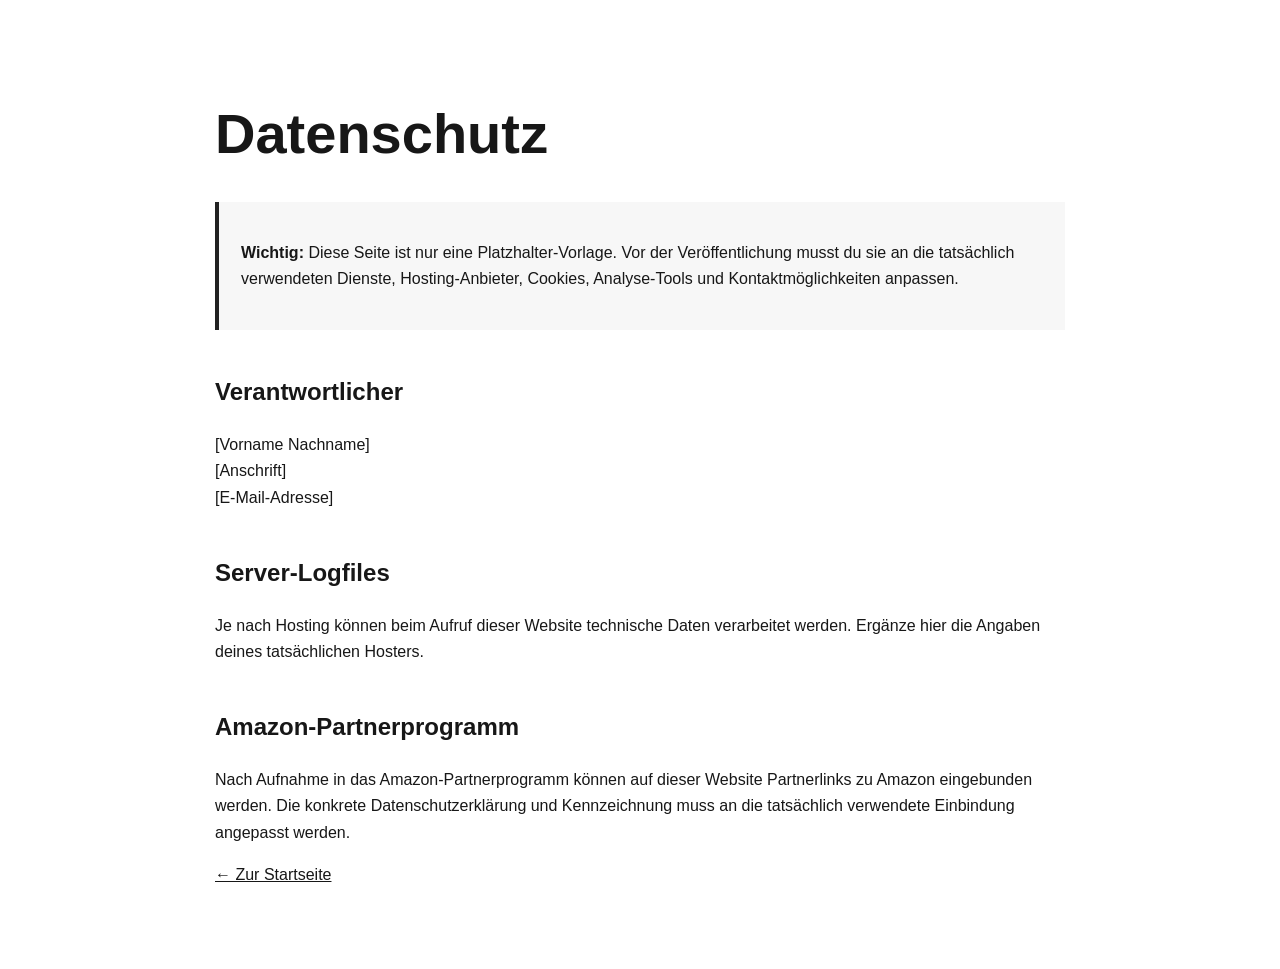
==== datenschutz.html @ d562705c "Add files via upload" ====
<!doctype html><html lang="de"><head><meta charset="utf-8"><meta name="viewport" content="width=device-width, initial-scale=1"><title>Datenschutz | DeskCheck</title><link rel="stylesheet" href="style.css"></head><body><main class="wrap article"><h1>Datenschutz</h1><div class="notice"><p><strong>Wichtig:</strong> Diese Seite ist nur eine Platzhalter-Vorlage. Vor der Veröffentlichung musst du sie an die tatsächlich verwendeten Dienste, Hosting-Anbieter, Cookies, Analyse-Tools und Kontaktmöglichkeiten anpassen.</p></div><h2>Verantwortlicher</h2><p>[Vorname Nachname]<br>[Anschrift]<br>[E-Mail-Adresse]</p><h2>Server-Logfiles</h2><p>Je nach Hosting können beim Aufruf dieser Website technische Daten verarbeitet werden. Ergänze hier die Angaben deines tatsächlichen Hosters.</p><h2>Amazon-Partnerprogramm</h2><p>Nach Aufnahme in das Amazon-Partnerprogramm können auf dieser Website Partnerlinks zu Amazon eingebunden werden. Die konkrete Datenschutzerklärung und Kennzeichnung muss an die tatsächlich verwendete Einbindung angepasst werden.</p><p><a href="index.html">← Zur Startseite</a></p></main></body></html>
---- style.css ----
*{box-sizing:border-box}body{margin:0;font-family:Arial,Helvetica,sans-serif;color:#171717;background:#fff;line-height:1.65}a{color:inherit}.wrap{width:min(1080px,92%);margin:auto}.nav{min-height:72px;display:flex;align-items:center;justify-content:space-between;gap:24px;border-bottom:1px solid #eee}.logo{text-decoration:none;font-weight:800;font-size:22px}.nav nav{display:flex;gap:20px;flex-wrap:wrap}.nav nav a{font-size:14px;text-decoration:none}.hero{padding:90px 0 85px;background:#f5f5f2}.eyebrow{font-size:12px;letter-spacing:.16em;font-weight:700}.hero h1{font-size:clamp(38px,6vw,70px);line-height:1.05;max-width:760px;margin:12px 0 20px}.lead{font-size:19px;max-width:720px;color:#555}.button{display:inline-block;margin-top:18px;padding:13px 20px;background:#171717;color:#fff;text-decoration:none;border-radius:7px}.section{padding:65px 0}.grid{display:grid;grid-template-columns:repeat(3,1fr);gap:18px}.card{border:1px solid #e4e4e4;border-radius:12px;padding:25px;text-decoration:none}.card:hover{transform:translateY(-2px)}.icon{font-weight:800;color:#777;font-size:12px}.card h3{margin:8px 0}.card p{color:#666;margin:0}.notice{background:#f7f7f7;border-left:4px solid #222;padding:22px;margin:30px 0}.article{padding:65px 0;max-width:850px}.article h1{font-size:clamp(36px,5vw,56px);line-height:1.1}.article h2{margin-top:42px}.article table{width:100%;border-collapse:collapse;margin:25px 0}.article th,.article td{text-align:left;padding:12px;border-bottom:1px solid #ddd}.footer{padding:35px 0;display:flex;justify-content:space-between;gap:30px;border-top:1px solid #eee;color:#666}.footer a{margin-left:18px}@media(max-width:760px){.nav{align-items:flex-start;padding:18px 0;flex-direction:column}.grid{grid-template-columns:1fr}.hero{padding:60px 0}.footer{flex-direction:column}.footer a{margin:0 18px 0 0}}
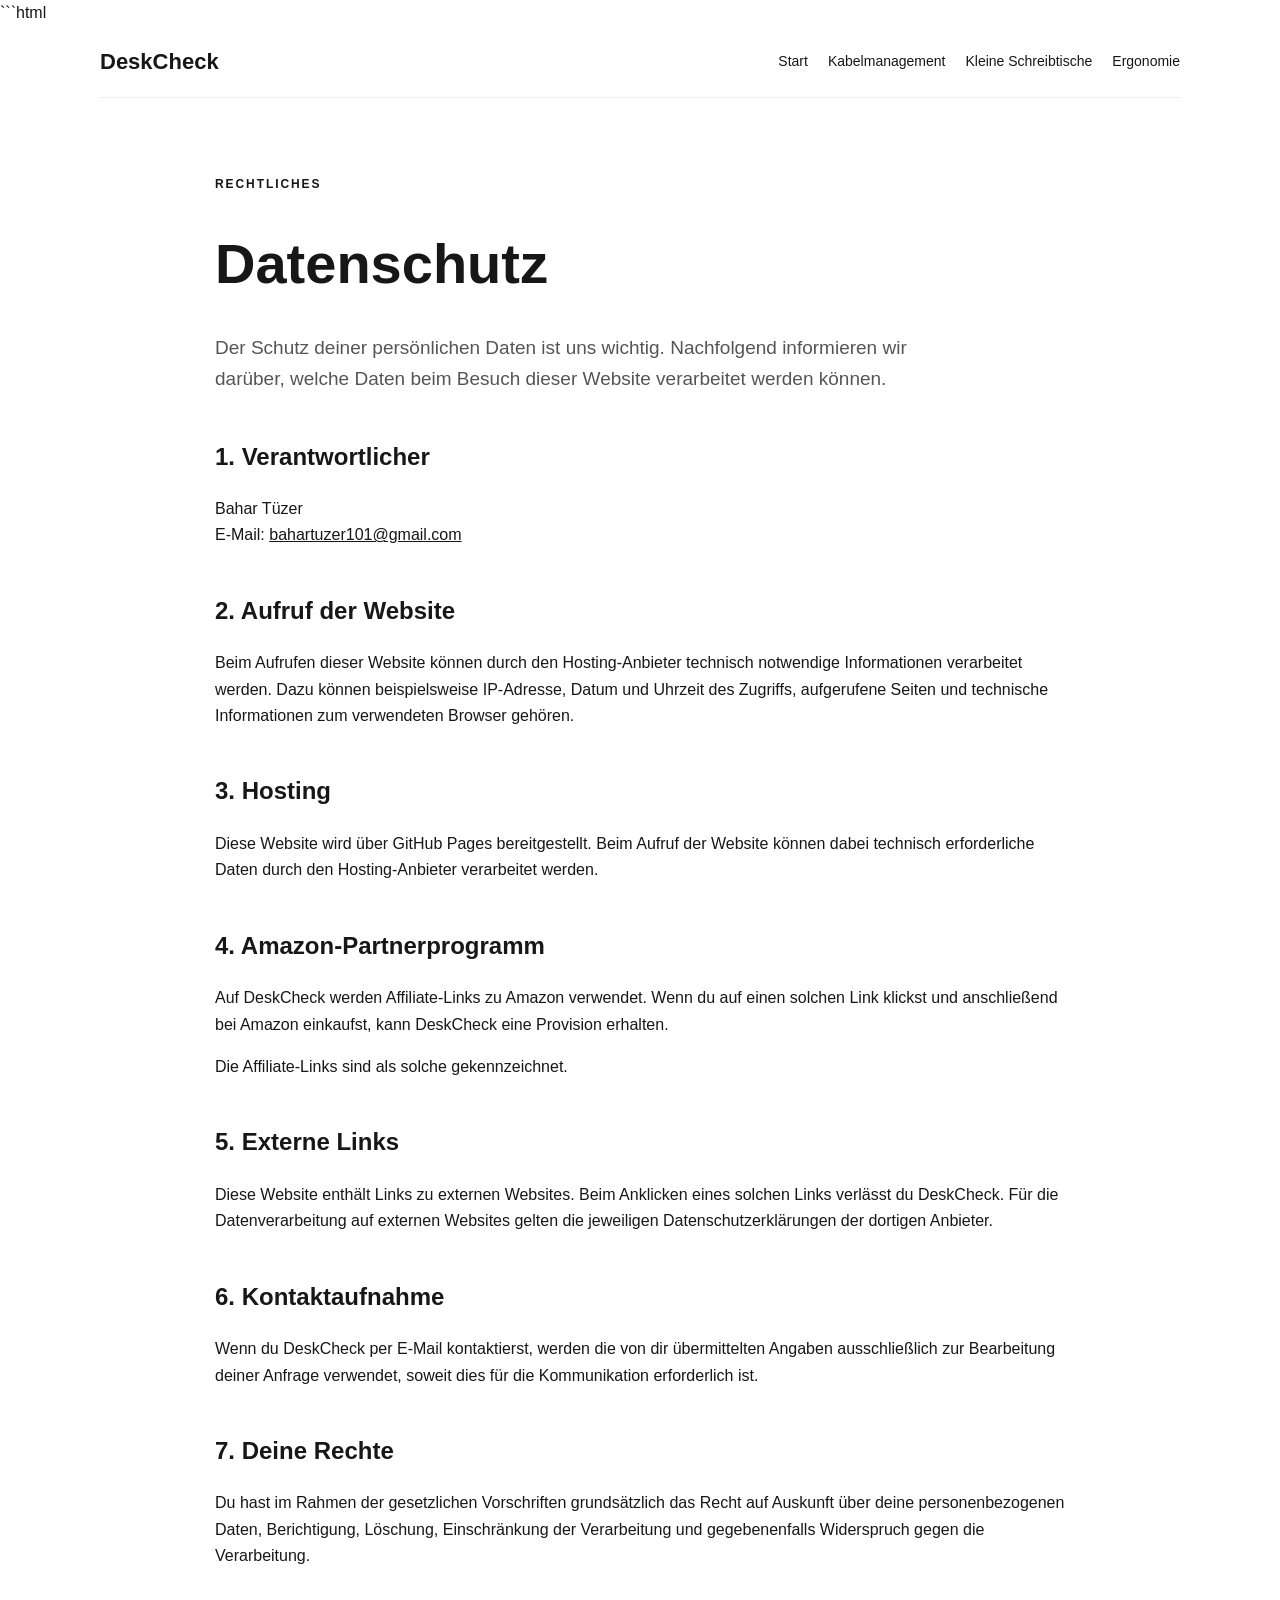
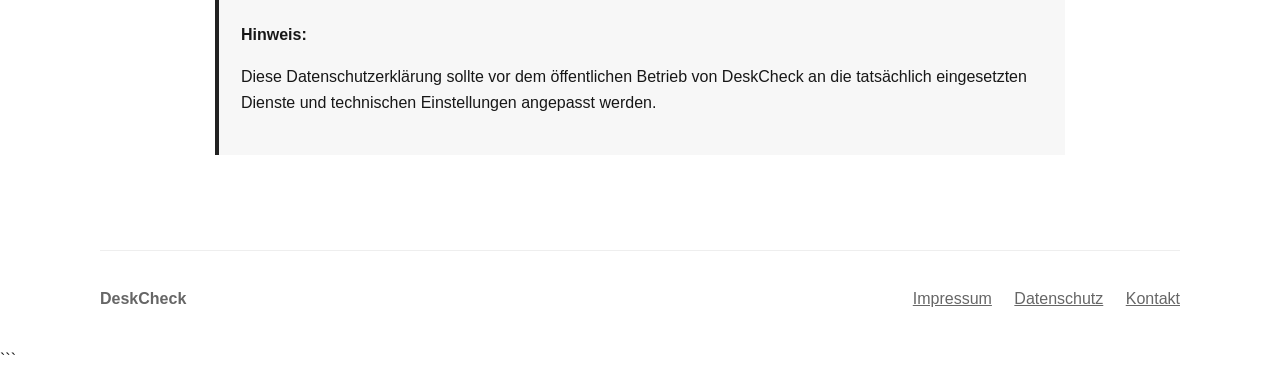
==== commit f6ba2fe8: "Update datenschutz.html" ====
--- a/datenschutz.html
+++ b/datenschutz.html
@@ -1 +1,156 @@
-<!doctype html><html lang="de"><head><meta charset="utf-8"><meta name="viewport" content="width=device-width, initial-scale=1"><title>Datenschutz | DeskCheck</title><link rel="stylesheet" href="style.css"></head><body><main class="wrap article"><h1>Datenschutz</h1><div class="notice"><p><strong>Wichtig:</strong> Diese Seite ist nur eine Platzhalter-Vorlage. Vor der Veröffentlichung musst du sie an die tatsächlich verwendeten Dienste, Hosting-Anbieter, Cookies, Analyse-Tools und Kontaktmöglichkeiten anpassen.</p></div><h2>Verantwortlicher</h2><p>[Vorname Nachname]<br>[Anschrift]<br>[E-Mail-Adresse]</p><h2>Server-Logfiles</h2><p>Je nach Hosting können beim Aufruf dieser Website technische Daten verarbeitet werden. Ergänze hier die Angaben deines tatsächlichen Hosters.</p><h2>Amazon-Partnerprogramm</h2><p>Nach Aufnahme in das Amazon-Partnerprogramm können auf dieser Website Partnerlinks zu Amazon eingebunden werden. Die konkrete Datenschutzerklärung und Kennzeichnung muss an die tatsächlich verwendete Einbindung angepasst werden.</p><p><a href="index.html">← Zur Startseite</a></p></main></body></html>+```html
+<!doctype html>
+<html lang="de">
+
+<head>
+<meta charset="utf-8">
+<meta name="viewport" content="width=device-width, initial-scale=1">
+
+<title>Datenschutz | DeskCheck</title>
+
+<meta name="description" content="Datenschutzerklärung von DeskCheck.">
+
+<link rel="stylesheet" href="style.css">
+</head>
+
+<body>
+
+<header>
+  <div class="wrap nav">
+
+    <a class="logo" href="index.html">DeskCheck</a>
+
+    <nav>
+      <a href="index.html">Start</a>
+      <a href="kabelmanagement.html">Kabelmanagement</a>
+      <a href="kleiner-schreibtisch.html">Kleine Schreibtische</a>
+      <a href="ergonomie.html">Ergonomie</a>
+    </nav>
+
+  </div>
+</header>
+
+
+<main class="wrap article">
+
+  <p class="eyebrow">RECHTLICHES</p>
+
+  <h1>Datenschutz</h1>
+
+  <p class="lead">
+    Der Schutz deiner persönlichen Daten ist uns wichtig.
+    Nachfolgend informieren wir darüber, welche Daten beim Besuch
+    dieser Website verarbeitet werden können.
+  </p>
+
+
+  <h2>1. Verantwortlicher</h2>
+
+  <p>
+    Bahar Tüzer<br>
+    E-Mail:
+    <a href="mailto:bahartuzer101@gmail.com">
+      bahartuzer101@gmail.com
+    </a>
+  </p>
+
+
+  <h2>2. Aufruf der Website</h2>
+
+  <p>
+    Beim Aufrufen dieser Website können durch den Hosting-Anbieter
+    technisch notwendige Informationen verarbeitet werden.
+    Dazu können beispielsweise IP-Adresse, Datum und Uhrzeit des
+    Zugriffs, aufgerufene Seiten und technische Informationen zum
+    verwendeten Browser gehören.
+  </p>
+
+
+  <h2>3. Hosting</h2>
+
+  <p>
+    Diese Website wird über GitHub Pages bereitgestellt.
+    Beim Aufruf der Website können dabei technisch erforderliche
+    Daten durch den Hosting-Anbieter verarbeitet werden.
+  </p>
+
+
+  <h2>4. Amazon-Partnerprogramm</h2>
+
+  <p>
+    Auf DeskCheck werden Affiliate-Links zu Amazon verwendet.
+    Wenn du auf einen solchen Link klickst und anschließend bei
+    Amazon einkaufst, kann DeskCheck eine Provision erhalten.
+  </p>
+
+  <p>
+    Die Affiliate-Links sind als solche gekennzeichnet.
+  </p>
+
+
+  <h2>5. Externe Links</h2>
+
+  <p>
+    Diese Website enthält Links zu externen Websites.
+    Beim Anklicken eines solchen Links verlässt du DeskCheck.
+    Für die Datenverarbeitung auf externen Websites gelten die
+    jeweiligen Datenschutzerklärungen der dortigen Anbieter.
+  </p>
+
+
+  <h2>6. Kontaktaufnahme</h2>
+
+  <p>
+    Wenn du DeskCheck per E-Mail kontaktierst, werden die von dir
+    übermittelten Angaben ausschließlich zur Bearbeitung deiner
+    Anfrage verwendet, soweit dies für die Kommunikation erforderlich ist.
+  </p>
+
+
+  <h2>7. Deine Rechte</h2>
+
+  <p>
+    Du hast im Rahmen der gesetzlichen Vorschriften grundsätzlich
+    das Recht auf Auskunft über deine personenbezogenen Daten,
+    Berichtigung, Löschung, Einschränkung der Verarbeitung und
+    gegebenenfalls Widerspruch gegen die Verarbeitung.
+  </p>
+
+
+  <div class="notice">
+
+    <strong>Hinweis:</strong>
+
+    <p>
+      Diese Datenschutzerklärung sollte vor dem öffentlichen Betrieb
+      von DeskCheck an die tatsächlich eingesetzten Dienste und
+      technischen Einstellungen angepasst werden.
+    </p>
+
+  </div>
+
+</main>
+
+
+<footer>
+
+  <div class="wrap footer">
+
+    <div>
+      <strong>DeskCheck</strong>
+    </div>
+
+    <div>
+      <a href="impressum.html">Impressum</a>
+      <a href="datenschutz.html">Datenschutz</a>
+      <a href="kontakt.html">Kontakt</a>
+    </div>
+
+  </div>
+
+</footer>
+
+
+</body>
+</html>
+```
--- a/style.css
+++ b/style.css
@@ -1 +1,52 @@
-*{box-sizing:border-box}body{margin:0;font-family:Arial,Helvetica,sans-serif;color:#171717;background:#fff;line-height:1.65}a{color:inherit}.wrap{width:min(1080px,92%);margin:auto}.nav{min-height:72px;display:flex;align-items:center;justify-content:space-between;gap:24px;border-bottom:1px solid #eee}.logo{text-decoration:none;font-weight:800;font-size:22px}.nav nav{display:flex;gap:20px;flex-wrap:wrap}.nav nav a{font-size:14px;text-decoration:none}.hero{padding:90px 0 85px;background:#f5f5f2}.eyebrow{font-size:12px;letter-spacing:.16em;font-weight:700}.hero h1{font-size:clamp(38px,6vw,70px);line-height:1.05;max-width:760px;margin:12px 0 20px}.lead{font-size:19px;max-width:720px;color:#555}.button{display:inline-block;margin-top:18px;padding:13px 20px;background:#171717;color:#fff;text-decoration:none;border-radius:7px}.section{padding:65px 0}.grid{display:grid;grid-template-columns:repeat(3,1fr);gap:18px}.card{border:1px solid #e4e4e4;border-radius:12px;padding:25px;text-decoration:none}.card:hover{transform:translateY(-2px)}.icon{font-weight:800;color:#777;font-size:12px}.card h3{margin:8px 0}.card p{color:#666;margin:0}.notice{background:#f7f7f7;border-left:4px solid #222;padding:22px;margin:30px 0}.article{padding:65px 0;max-width:850px}.article h1{font-size:clamp(36px,5vw,56px);line-height:1.1}.article h2{margin-top:42px}.article table{width:100%;border-collapse:collapse;margin:25px 0}.article th,.article td{text-align:left;padding:12px;border-bottom:1px solid #ddd}.footer{padding:35px 0;display:flex;justify-content:space-between;gap:30px;border-top:1px solid #eee;color:#666}.footer a{margin-left:18px}@media(max-width:760px){.nav{align-items:flex-start;padding:18px 0;flex-direction:column}.grid{grid-template-columns:1fr}.hero{padding:60px 0}.footer{flex-direction:column}.footer a{margin:0 18px 0 0}}+*{box-sizing:border-box}body{margin:0;font-family:Arial,Helvetica,sans-serif;color:#171717;background:#fff;line-height:1.65}a{color:inherit}.wrap{width:min(1080px,92%);margin:auto}.nav{min-height:72px;display:flex;align-items:center;justify-content:space-between;gap:24px;border-bottom:1px solid #eee}.logo{text-decoration:none;font-weight:800;font-size:22px}.nav nav{display:flex;gap:20px;flex-wrap:wrap}.nav nav a{font-size:14px;text-decoration:none}.hero{padding:90px 0 85px;background:#f5f5f2}.eyebrow{font-size:12px;letter-spacing:.16em;font-weight:700}.hero h1{font-size:clamp(38px,6vw,70px);line-height:1.05;max-width:760px;margin:12px 0 20px}.lead{font-size:19px;max-width:720px;color:#555}.button{display:inline-block;margin-top:18px;padding:13px 20px;background:#171717;color:#fff;text-decoration:none;border-radius:7px}.section{padding:65px 0}.grid{display:grid;grid-template-columns:repeat(3,1fr);gap:18px}.card{border:1px solid #e4e4e4;border-radius:12px;padding:25px;text-decoration:none}.card:hover{transform:translateY(-2px)}.icon{font-weight:800;color:#777;font-size:12px}.card h3{margin:8px 0}.card p{color:#666;margin:0}.notice{background:#f7f7f7;border-left:4px solid #222;padding:22px;margin:30px 0}.article{padding:65px 0;max-width:850px}.article h1{font-size:clamp(36px,5vw,56px);line-height:1.1}.article h2{margin-top:42px}.article table{width:100%;border-collapse:collapse;margin:25px 0}.article th,.article td{text-align:left;padding:12px;border-bottom:1px solid #ddd}.footer{padding:35px 0;display:flex;justify-content:space-between;gap:30px;border-top:1px solid #eee;color:#666}.footer a{margin-left:18px}@media(max-width:760px){.nav{align-items:flex-start;padding:18px 0;flex-direction:column}.grid{grid-template-columns:1fr}.hero{padding:60px 0}.footer{flex-direction:column}.footer a{margin:0 18px 0 0}}
+.product-card{
+  border:1px solid #e4e4e4;
+  border-radius:14px;
+  padding:24px;
+  margin:35px 0;
+  background:#fff;
+  max-width:520px;
+  box-shadow:0 4px 15px rgba(0,0,0,.05);
+}
+
+.product-card h3{
+  margin:20px 0 8px;
+  font-size:22px;
+}
+
+.product-card p{
+  color:#555;
+}
+
+.product-card > a{
+  display:inline-block;
+  margin-top:8px;
+  padding:11px 16px;
+  background:#171717;
+  color:#fff;
+  text-decoration:none;
+  border-radius:7px;
+}
+
+.product-card > a:hover{
+  opacity:.85;
+}
+
+.product-image-placeholder{
+  width:100%;
+  height:260px;
+  background:#f5f5f2;
+  border-radius:10px;
+  display:flex;
+  align-items:center;
+  justify-content:center;
+  color:#777;
+  font-size:14px;
+  font-weight:700;
+}
+
+.affiliate-label{
+  font-size:12px;
+  color:#888 !important;
+  margin-top:14px;
+}
